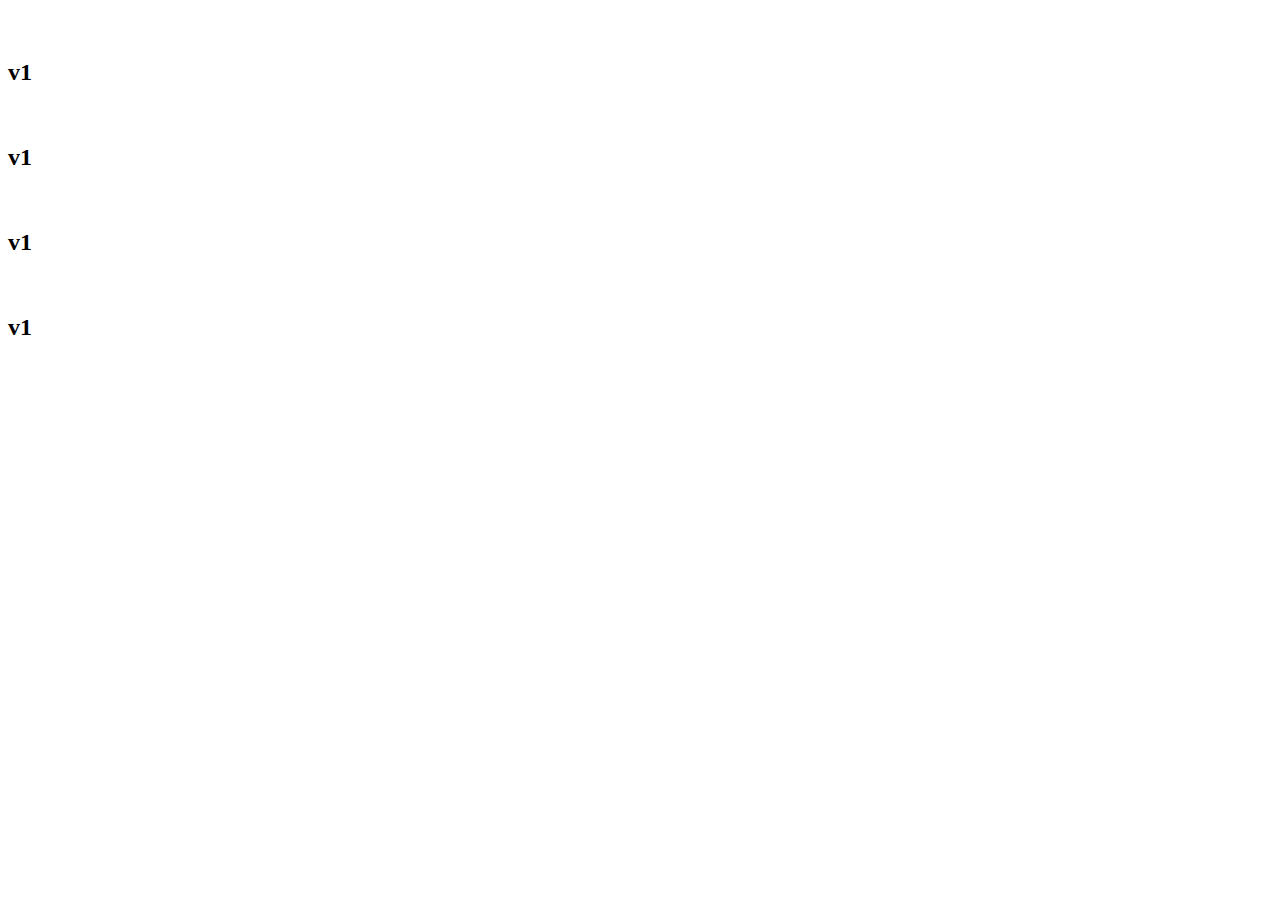
==== index.html @ 40437c28 "termine el html de la parte de joel" ====
<!DOCTYPE html>
<html lang="es">
	<head>
		<meta charset="UTF-8" />
		<meta name="viewport" content="width=device-width, initial-scale=1.0" />
		<title>Document</title>
	</head>
	<body>
		<!-- TODO Joan -->
		<!-- content -->
		<!-- Bienvenida -->
		<div>
			<!-- logo y menu -->
			<div></div>
			<!-- presentacion -->
			<h1></h1>
			<!-- linea de separacion -->
			<div></div>
			<!-- parrafo -->
			<p></p>
		</div>
		<!-- eventos -->
		<div class="content-box">
			<div class="red-box">
				<h3></h3>
				<p></p>
			</div>
			<div class="yellow-box">
				<h3></h3>
				<p></p>
			</div>
		</div>
		<div id="bottom-box">
			<h2></h2>
			<div></div>
			<p></p>
			<a href=""></a>
		</div>

		<!-- TODO Joel -->
		<!-- content -->
		<div class="content-box">
			<!--------------------------------- 
			cuadros blancos con valor agregado
			----------------------------------- -->
			<!-- 
				cuadro 1
			 -->
			<div class="white-box"> 
				<img src="">
				<h2>
					v1
				</h2>
				<p>
					
				</p>		
			</div>

			<!-- 
				cuadro 2
			-->
			<div class="white-box">
				<img src="">
				<h2>
					v1
				</h2>
				<p>
					
				</p>		
			</div>
			<!-- 
				cuadro 3 
			-->
			<div class="white-box">
				<img src="">
				<h2>
					v1
				</h2>
				<p>
					
				</p>		
			</div>
			<!-- 
				cuadro 4 
			-->
			<div class="white-box">
				<img src="">
				<h2>
					v1
				</h2>
				<p>
					
				</p>		
			</div>

		</div>
		<!--------------------------------------------
		 segunda tanda de cajas rojas y amarillas ----
			---------------------->
		<div>
			<div class="red-box">
				<h3>
					
				</h3>
				<p>
					<a href=""></a>

				</p>
			</div>
			<div class="yellow-box">
				<h3>
					
				</h3>
				<p>
					<a href="">
						
					</a>
				</p>
			</div>
		</div>
		<!----------------------------
		el footer  -----------------------------------------------------
		----------------------------->
		<div class="footer">
			
		</div>
	</body>
</html>
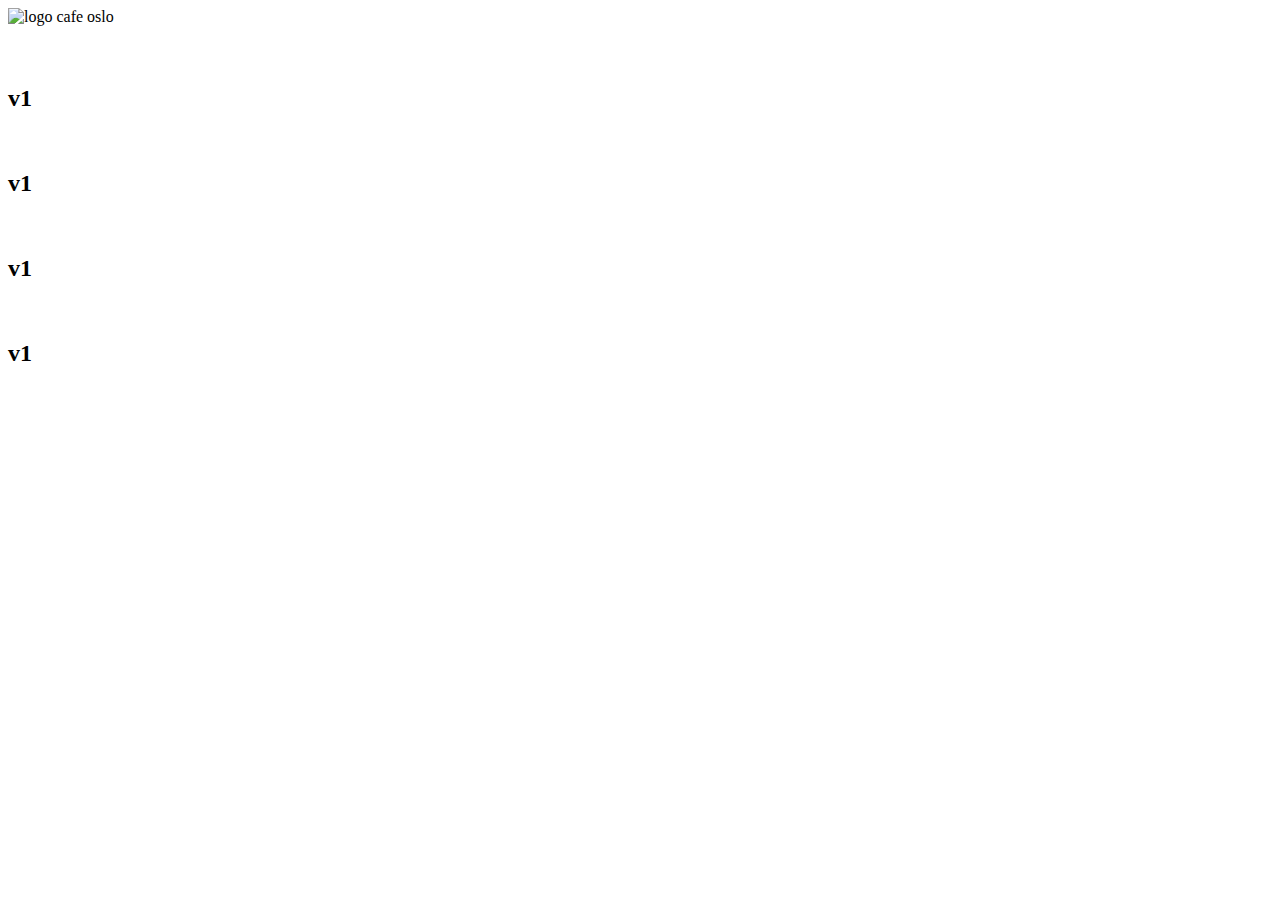
==== commit ed9ca010: "Merge branch 'joan' of //DESKTOP-CLSU7FH/Users/Public/Documents/webs/cafe into joel" ====
--- a/index.html
+++ b/index.html
@@ -11,7 +11,9 @@
 		<!-- Bienvenida -->
 		<div>
 			<!-- logo y menu -->
-			<div></div>
+			<div>
+				<img src="../Imagenes/Logo.png" alt="logo cafe oslo" />
+			</div>
 			<!-- presentacion -->
 			<h1></h1>
 			<!-- linea de separacion -->
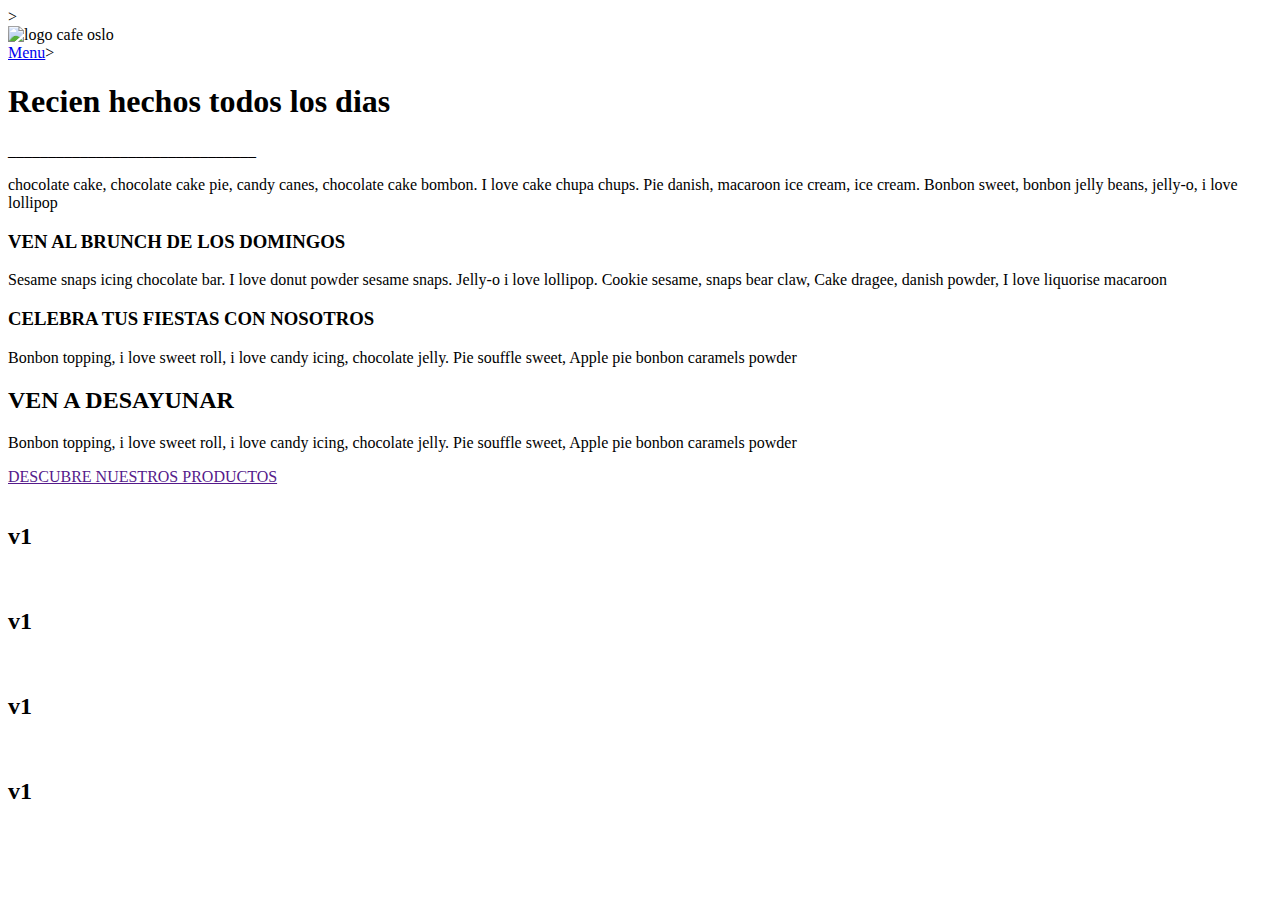
==== commit dcf3faed: "terminado todo el texto en html" ====
--- a/index.html
+++ b/index.html
@@ -1,6 +1,7 @@
 <!DOCTYPE html>
 <html lang="es">
 	<head>
+		<link rel="stylesheet" type="text/css" href="css.css">>
 		<meta charset="UTF-8" />
 		<meta name="viewport" content="width=device-width, initial-scale=1.0" />
 		<title>Document</title>
@@ -14,29 +15,30 @@
 			<div>
 				<img src="../Imagenes/Logo.png" alt="logo cafe oslo" />
 			</div>
+			<a href="#menu" class="lanzador-menu" id="enlace-menu">Menu</a>>
 			<!-- presentacion -->
-			<h1></h1>
+			<h1> Recien hechos todos los dias </h1>
 			<!-- linea de separacion -->
-			<div></div>
+			<div>_______________________________</div>
 			<!-- parrafo -->
-			<p></p>
+			<p> chocolate cake, chocolate cake pie, candy canes, chocolate cake bombon. I love cake chupa chups. Pie danish, macaroon ice cream, ice cream. Bonbon sweet, bonbon jelly beans, jelly-o, i love lollipop </p>
 		</div>
 		<!-- eventos -->
 		<div class="content-box">
 			<div class="red-box">
-				<h3></h3>
-				<p></p>
+				<h3> VEN AL BRUNCH DE LOS DOMINGOS </h3>
+				<p> Sesame snaps icing chocolate bar. I love donut powder sesame snaps. Jelly-o i love lollipop. Cookie sesame, snaps bear claw, Cake dragee, danish powder, I love liquorise macaroon </p>
 			</div>
 			<div class="yellow-box">
-				<h3></h3>
-				<p></p>
+				<h3> CELEBRA TUS FIESTAS CON NOSOTROS </h3>
+				<p> Bonbon topping, i love sweet roll, i love candy icing, chocolate jelly. Pie souffle sweet, Apple pie bonbon caramels powder </p>
 			</div>
 		</div>
 		<div id="bottom-box">
-			<h2></h2>
+			<h2> VEN A DESAYUNAR </h2>
 			<div></div>
-			<p></p>
-			<a href=""></a>
+			<p>Bonbon topping, i love sweet roll, i love candy icing, chocolate jelly. Pie souffle sweet, Apple pie bonbon caramels powder</p>
+			<a href=""> DESCUBRE NUESTROS PRODUCTOS </a>
 		</div>
 
 		<!-- TODO Joel -->
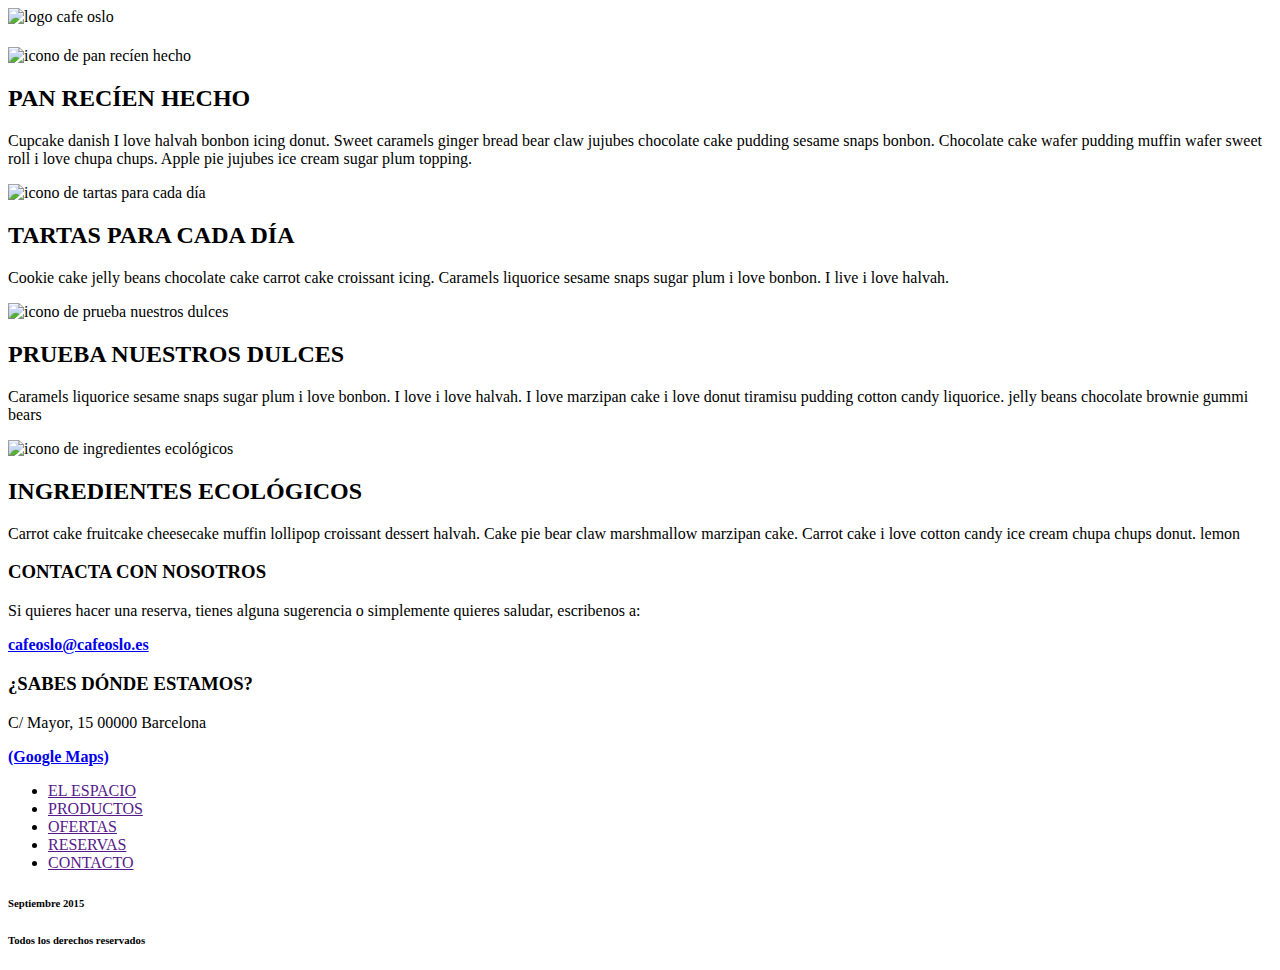
==== commit 5fcbb1b8: "listo la estructura de html" ====
--- a/index.html
+++ b/index.html
@@ -1,7 +1,6 @@
 <!DOCTYPE html>
 <html lang="es">
 	<head>
-		<link rel="stylesheet" type="text/css" href="css.css">>
 		<meta charset="UTF-8" />
 		<meta name="viewport" content="width=device-width, initial-scale=1.0" />
 		<title>Document</title>
@@ -15,30 +14,29 @@
 			<div>
 				<img src="../Imagenes/Logo.png" alt="logo cafe oslo" />
 			</div>
-			<a href="#menu" class="lanzador-menu" id="enlace-menu">Menu</a>>
 			<!-- presentacion -->
-			<h1> Recien hechos todos los dias </h1>
+			<h1></h1>
 			<!-- linea de separacion -->
-			<div>_______________________________</div>
+			<div></div>
 			<!-- parrafo -->
-			<p> chocolate cake, chocolate cake pie, candy canes, chocolate cake bombon. I love cake chupa chups. Pie danish, macaroon ice cream, ice cream. Bonbon sweet, bonbon jelly beans, jelly-o, i love lollipop </p>
+			<p></p>
 		</div>
 		<!-- eventos -->
 		<div class="content-box">
 			<div class="red-box">
-				<h3> VEN AL BRUNCH DE LOS DOMINGOS </h3>
-				<p> Sesame snaps icing chocolate bar. I love donut powder sesame snaps. Jelly-o i love lollipop. Cookie sesame, snaps bear claw, Cake dragee, danish powder, I love liquorise macaroon </p>
+				<h3></h3>
+				<p></p>
 			</div>
 			<div class="yellow-box">
-				<h3> CELEBRA TUS FIESTAS CON NOSOTROS </h3>
-				<p> Bonbon topping, i love sweet roll, i love candy icing, chocolate jelly. Pie souffle sweet, Apple pie bonbon caramels powder </p>
+				<h3></h3>
+				<p></p>
 			</div>
 		</div>
 		<div id="bottom-box">
-			<h2> VEN A DESAYUNAR </h2>
+			<h2></h2>
 			<div></div>
-			<p>Bonbon topping, i love sweet roll, i love candy icing, chocolate jelly. Pie souffle sweet, Apple pie bonbon caramels powder</p>
-			<a href=""> DESCUBRE NUESTROS PRODUCTOS </a>
+			<p></p>
+			<a href=""></a>
 		</div>
 
 		<!-- TODO Joel -->
@@ -50,53 +48,76 @@
 			<!-- 
 				cuadro 1
 			 -->
-			<div class="white-box"> 
-				<img src="">
+			<div class="white-box">
+				<img
+					src="../Imagenes/Icono1.png"
+					alt="icono de pan recíen hecho"
+				/>
 				<h2>
-					v1
+					PAN RECÍEN HECHO
 				</h2>
 				<p>
-					
-				</p>		
+					Cupcake danish I love halvah bonbon icing donut. Sweet
+					caramels ginger bread bear claw jujubes chocolate cake
+					pudding sesame snaps bonbon. Chocolate cake wafer pudding
+					muffin wafer sweet roll i love chupa chups. Apple pie
+					jujubes ice cream sugar plum topping.
+				</p>
 			</div>
 
 			<!-- 
 				cuadro 2
 			-->
 			<div class="white-box">
-				<img src="">
+				<img
+					src="../Imagenes/Icono2.png"
+					alt="icono de tartas para cada día"
+				/>
 				<h2>
-					v1
+					TARTAS PARA CADA DÍA
 				</h2>
 				<p>
-					
-				</p>		
+					Cookie cake jelly beans chocolate cake carrot cake croissant
+					icing. Caramels liquorice sesame snaps sugar plum i love
+					bonbon. I live i love halvah.
+				</p>
 			</div>
 			<!-- 
 				cuadro 3 
 			-->
 			<div class="white-box">
-				<img src="">
+				<img
+					src="../Imagenes/Icono3.png"
+					alt="icono de prueba nuestros dulces"
+				/>
 				<h2>
-					v1
+					PRUEBA NUESTROS DULCES
 				</h2>
 				<p>
-					
-				</p>		
+					Caramels liquorice sesame snaps sugar plum i love bonbon. I
+					love i love halvah. I love marzipan cake i love donut
+					tiramisu pudding cotton candy liquorice. jelly beans
+					chocolate brownie gummi bears
+				</p>
 			</div>
 			<!-- 
 				cuadro 4 
 			-->
 			<div class="white-box">
-				<img src="">
+				<img
+					src="../Imagenes/Icono4.png"
+					alt="icono de ingredientes ecológicos"
+				/>
 				<h2>
-					v1
+					INGREDIENTES ECOLÓGICOS
 				</h2>
 				<p>
-					
-				</p>		
+					Carrot cake fruitcake cheesecake muffin lollipop croissant
+					dessert halvah. Cake pie bear claw marshmallow marzipan
+					cake. Carrot cake i love cotton candy ice cream chupa chups
+					donut. lemon
+				</p>
 			</div>
-
 		</div>
 		<!--------------------------------------------
 		 segunda tanda de cajas rojas y amarillas ----
@@ -104,29 +125,57 @@
 		<div>
 			<div class="red-box">
 				<h3>
-					
+					CONTACTA CON NOSOTROS
 				</h3>
 				<p>
-					<a href=""></a>
+					Si quieres hacer una reserva, tienes alguna sugerencia o
+					simplemente quieres saludar, escribenos a:
+				</p>
 
-				</p>
+				<a href="mailto:cafeoslo@cafeoslo.es">
+					<strong>cafeoslo@cafeoslo.es</strong>
+				</a>
 			</div>
 			<div class="yellow-box">
 				<h3>
-					
+					¿SABES DÓNDE ESTAMOS?
 				</h3>
 				<p>
-					<a href="">
-						
-					</a>
+					C/ Mayor, 15 00000 Barcelona
 				</p>
+				<a
+					href="https://www.google.com/maps/@10.4958555,-66.5648103,16z"
+					target="_blank"
+				>
+					<strong>(Google Maps)</strong>
+				</a>
 			</div>
+		</div>
+		<div id="menu" class="navegacion">
+			<ul>
+				<li>
+					<a href="">EL ESPACIO</a>
+				</li>
+				<li>
+					<a href="">PRODUCTOS</a>
+				</li>
+				<li>
+					<a href="">OFERTAS</a>
+				</li>
+				<li>
+					<a href="">RESERVAS</a>
+				</li>
+				<li>
+					<a href="">CONTACTO</a>
+				</li>
+			</ul>
 		</div>
 		<!----------------------------
 		el footer  -----------------------------------------------------
 		----------------------------->
 		<div class="footer">
-			
+			<h6>Septiembre 2015</h6>
+			<h6>Todos los derechos reservados</h6>
 		</div>
 	</body>
 </html>
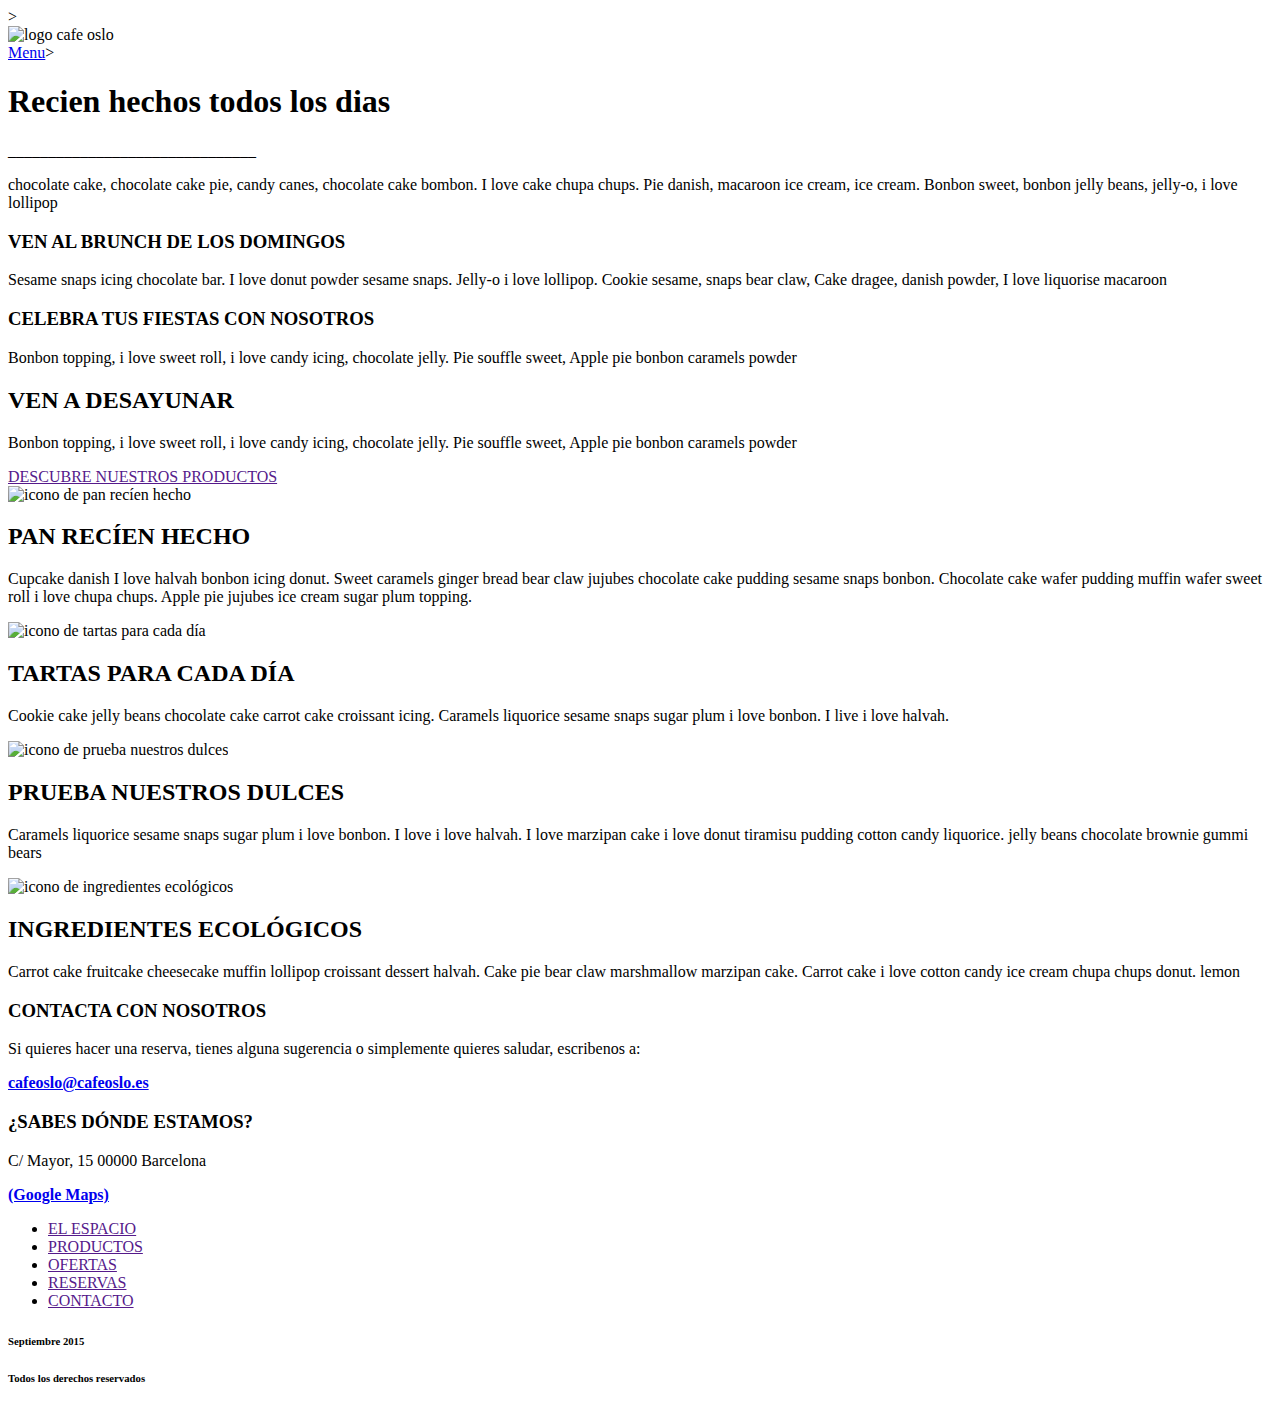
==== commit a50d3966: "Merge branch 'joan' of //DESKTOP-CLSU7FH/Users/Public/Documents/webs/cafe into joel" ====
--- a/index.html
+++ b/index.html
@@ -1,6 +1,7 @@
 <!DOCTYPE html>
 <html lang="es">
 	<head>
+		<link rel="stylesheet" type="text/css" href="css.css">>
 		<meta charset="UTF-8" />
 		<meta name="viewport" content="width=device-width, initial-scale=1.0" />
 		<title>Document</title>
@@ -14,29 +15,30 @@
 			<div>
 				<img src="../Imagenes/Logo.png" alt="logo cafe oslo" />
 			</div>
+			<a href="#menu" class="lanzador-menu" id="enlace-menu">Menu</a>>
 			<!-- presentacion -->
-			<h1></h1>
+			<h1> Recien hechos todos los dias </h1>
 			<!-- linea de separacion -->
-			<div></div>
+			<div>_______________________________</div>
 			<!-- parrafo -->
-			<p></p>
+			<p> chocolate cake, chocolate cake pie, candy canes, chocolate cake bombon. I love cake chupa chups. Pie danish, macaroon ice cream, ice cream. Bonbon sweet, bonbon jelly beans, jelly-o, i love lollipop </p>
 		</div>
 		<!-- eventos -->
 		<div class="content-box">
 			<div class="red-box">
-				<h3></h3>
-				<p></p>
+				<h3> VEN AL BRUNCH DE LOS DOMINGOS </h3>
+				<p> Sesame snaps icing chocolate bar. I love donut powder sesame snaps. Jelly-o i love lollipop. Cookie sesame, snaps bear claw, Cake dragee, danish powder, I love liquorise macaroon </p>
 			</div>
 			<div class="yellow-box">
-				<h3></h3>
-				<p></p>
+				<h3> CELEBRA TUS FIESTAS CON NOSOTROS </h3>
+				<p> Bonbon topping, i love sweet roll, i love candy icing, chocolate jelly. Pie souffle sweet, Apple pie bonbon caramels powder </p>
 			</div>
 		</div>
 		<div id="bottom-box">
-			<h2></h2>
+			<h2> VEN A DESAYUNAR </h2>
 			<div></div>
-			<p></p>
-			<a href=""></a>
+			<p>Bonbon topping, i love sweet roll, i love candy icing, chocolate jelly. Pie souffle sweet, Apple pie bonbon caramels powder</p>
+			<a href=""> DESCUBRE NUESTROS PRODUCTOS </a>
 		</div>
 
 		<!-- TODO Joel -->
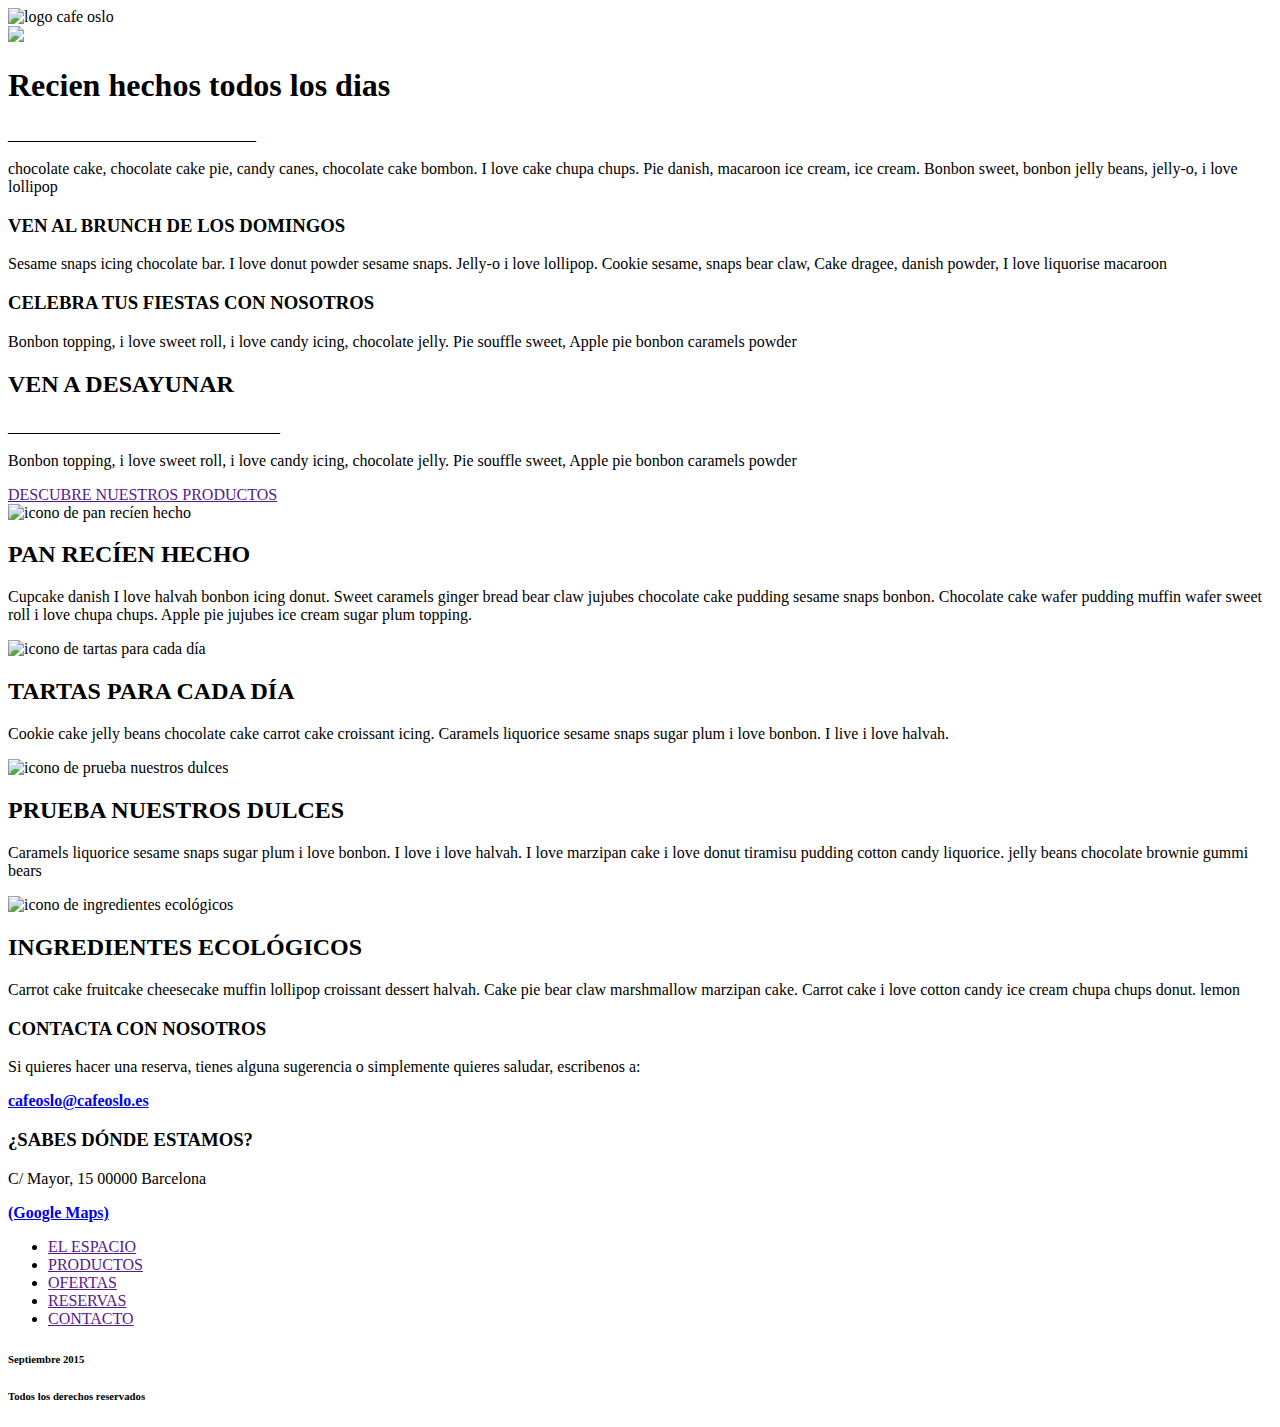
==== commit e97ef128: "agregue imagenes de menu y la rayita" ====
--- a/index.html
+++ b/index.html
@@ -1,7 +1,7 @@
 <!DOCTYPE html>
 <html lang="es">
 	<head>
-		<link rel="stylesheet" type="text/css" href="css.css">>
+		<link rel="stylesheet" type="text/css" href="css.css">
 		<meta charset="UTF-8" />
 		<meta name="viewport" content="width=device-width, initial-scale=1.0" />
 		<title>Document</title>
@@ -14,8 +14,9 @@
 			<!-- logo y menu -->
 			<div>
 				<img src="../Imagenes/Logo.png" alt="logo cafe oslo" />
+			
 			</div>
-			<a href="#menu" class="lanzador-menu" id="enlace-menu">Menu</a>>
+			<a href="#menu" class="lanzador-menu" id="enlace-menu" title="menu"><img src="../Imagenes/icons8-menú-48.svg"></a>
 			<!-- presentacion -->
 			<h1> Recien hechos todos los dias </h1>
 			<!-- linea de separacion -->
@@ -36,7 +37,7 @@
 		</div>
 		<div id="bottom-box">
 			<h2> VEN A DESAYUNAR </h2>
-			<div></div>
+			<div>__________________________________</div>
 			<p>Bonbon topping, i love sweet roll, i love candy icing, chocolate jelly. Pie souffle sweet, Apple pie bonbon caramels powder</p>
 			<a href=""> DESCUBRE NUESTROS PRODUCTOS </a>
 		</div>
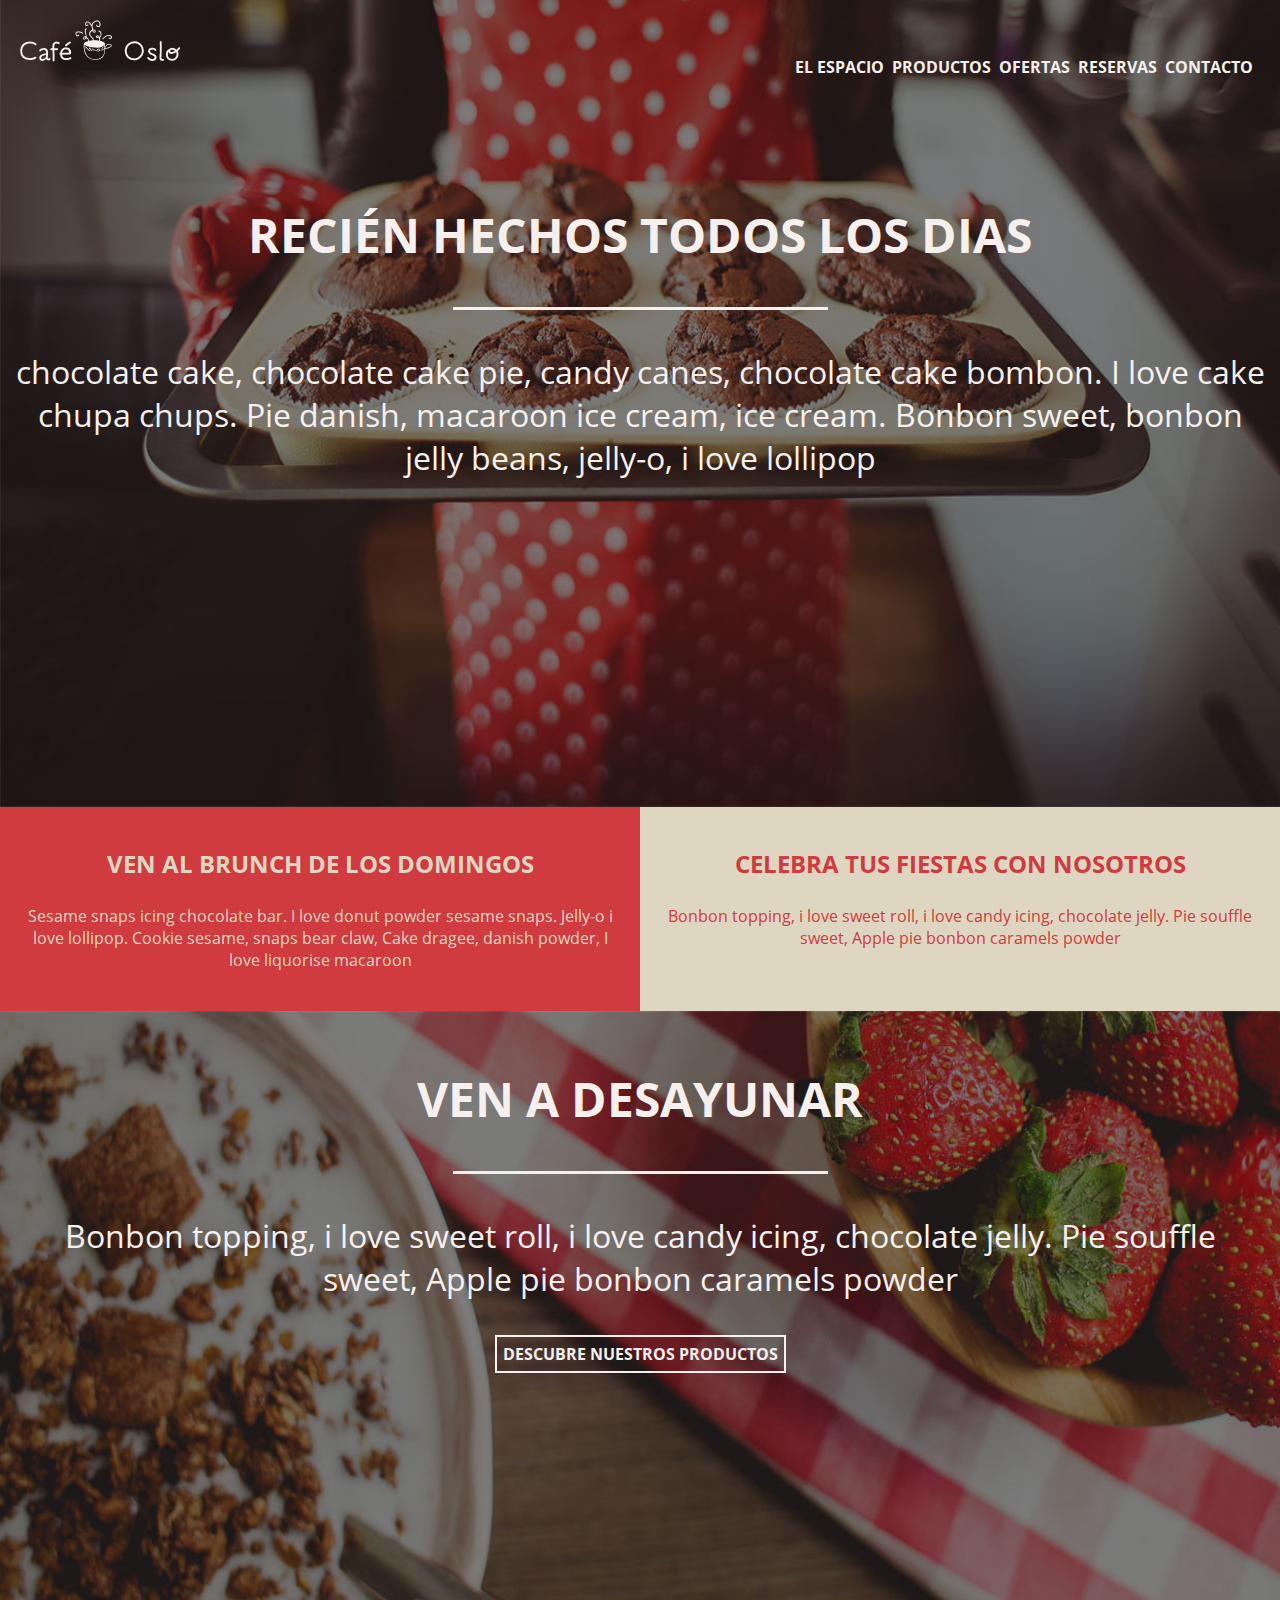
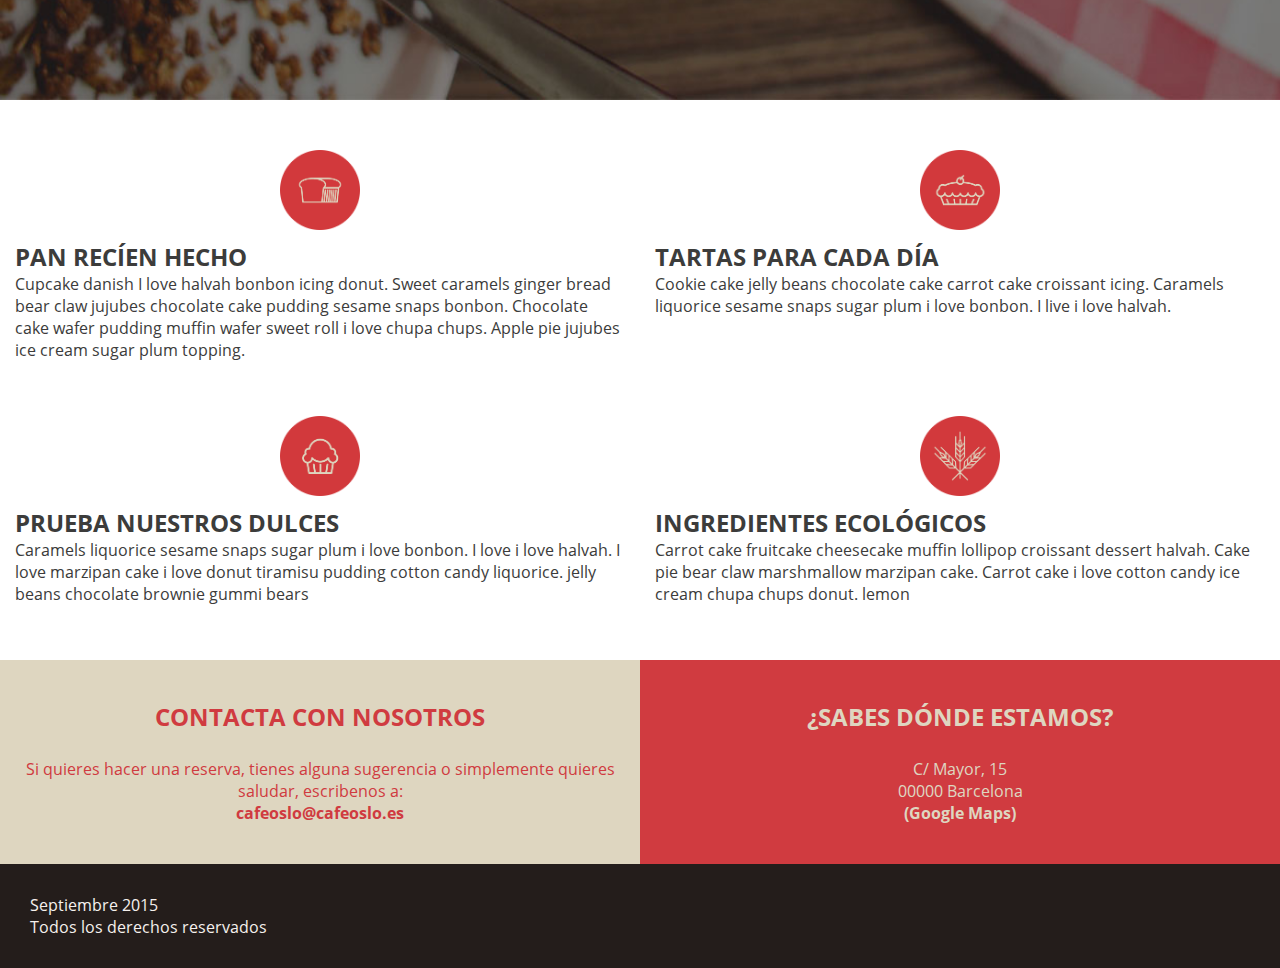
==== commit 3055d9b9: "el index, js y el styles fuera de la carpeta web" ====
--- a/index.html
+++ b/index.html
@@ -1,50 +1,80 @@
 <!DOCTYPE html>
 <html lang="es">
 	<head>
-		<link rel="stylesheet" type="text/css" href="css.css">
+		<link rel="stylesheet" type="text/css" href="styles/reset.css" />
+		<link rel="stylesheet" type="text/css" href="styles/css.css" />
+
 		<meta charset="UTF-8" />
 		<meta name="viewport" content="width=device-width, initial-scale=1.0" />
 		<title>Document</title>
 	</head>
+
 	<body>
 		<!-- TODO Joan -->
 		<!-- content -->
 		<!-- Bienvenida -->
-		<div>
+		<div class="content">
 			<!-- logo y menu -->
-			<div>
-				<img src="../Imagenes/Logo.png" alt="logo cafe oslo" />
-			
-			</div>
-			<a href="#menu" class="lanzador-menu" id="enlace-menu" title="menu"><img src="../Imagenes/icons8-menú-48.svg"></a>
+			<div class="logo-menu">
+				<img class="logo" src="Imagenes/Logo.png" alt="logo cafe oslo" alt="" />
+
+				<a
+					href="#menu"
+					class="lanzador-menu"
+					id="enlace-menu"
+					title="menu"
+				>
+					<img src="Imagenes/icons8-menú-48.svg" alt="barra de menu" />
+				</a>
+			</div>
 			<!-- presentacion -->
-			<h1> Recien hechos todos los dias </h1>
+			<h2>
+				RECIÉN HECHOS TODOS LOS DIAS
+			</h2>
 			<!-- linea de separacion -->
-			<div>_______________________________</div>
+			<div class="rayita"></div>
 			<!-- parrafo -->
-			<p> chocolate cake, chocolate cake pie, candy canes, chocolate cake bombon. I love cake chupa chups. Pie danish, macaroon ice cream, ice cream. Bonbon sweet, bonbon jelly beans, jelly-o, i love lollipop </p>
+			<p>
+				chocolate cake, chocolate cake pie, candy canes, chocolate cake
+				bombon. I love cake chupa chups. Pie danish, macaroon ice cream,
+				ice cream. Bonbon sweet, bonbon jelly beans, jelly-o, i love
+				lollipop
+			</p>
 		</div>
 		<!-- eventos -->
-		<div class="content-box">
+		<div id="Ofertas" class="color-box">
 			<div class="red-box">
-				<h3> VEN AL BRUNCH DE LOS DOMINGOS </h3>
-				<p> Sesame snaps icing chocolate bar. I love donut powder sesame snaps. Jelly-o i love lollipop. Cookie sesame, snaps bear claw, Cake dragee, danish powder, I love liquorise macaroon </p>
-			</div>
-			<div class="yellow-box">
-				<h3> CELEBRA TUS FIESTAS CON NOSOTROS </h3>
-				<p> Bonbon topping, i love sweet roll, i love candy icing, chocolate jelly. Pie souffle sweet, Apple pie bonbon caramels powder </p>
-			</div>
-		</div>
-		<div id="bottom-box">
-			<h2> VEN A DESAYUNAR </h2>
-			<div>__________________________________</div>
-			<p>Bonbon topping, i love sweet roll, i love candy icing, chocolate jelly. Pie souffle sweet, Apple pie bonbon caramels powder</p>
+				<h3>VEN AL BRUNCH DE LOS DOMINGOS</h3>
+				<p>
+					Sesame snaps icing chocolate bar. I love donut powder sesame
+					snaps. Jelly-o i love lollipop. Cookie sesame, snaps bear
+					claw, Cake dragee, danish powder, I love liquorise macaroon
+				</p>
+			</div>
+			<div class="beige-box">
+				<h3>CELEBRA TUS FIESTAS CON NOSOTROS</h3>
+				<p>
+					Bonbon topping, i love sweet roll, i love candy icing,
+					chocolate jelly. Pie souffle sweet, Apple pie bonbon
+					caramels powder
+				</p>
+			</div>
+		</div>
+		<div id="Reservas" class="content2">
+			<h2>
+				VEN A DESAYUNAR
+			</h2>
+			<div class="rayita"></div>
+			<p>
+				Bonbon topping, i love sweet roll, i love candy icing, chocolate
+				jelly. Pie souffle sweet, Apple pie bonbon caramels powder
+			</p>
 			<a href=""> DESCUBRE NUESTROS PRODUCTOS </a>
 		</div>
 
 		<!-- TODO Joel -->
 		<!-- content -->
-		<div class="content-box">
+		<div id="Productos" class="content-white-box">
 			<!--------------------------------- 
 			cuadros blancos con valor agregado
 			----------------------------------- -->
@@ -53,19 +83,21 @@
 			 -->
 			<div class="white-box">
 				<img
-					src="../Imagenes/Icono1.png"
+					src="Imagenes/Icono1.png"
 					alt="icono de pan recíen hecho"
 				/>
-				<h2>
-					PAN RECÍEN HECHO
-				</h2>
-				<p>
-					Cupcake danish I love halvah bonbon icing donut. Sweet
-					caramels ginger bread bear claw jujubes chocolate cake
-					pudding sesame snaps bonbon. Chocolate cake wafer pudding
-					muffin wafer sweet roll i love chupa chups. Apple pie
-					jujubes ice cream sugar plum topping.
-				</p>
+				<div class="text">
+					<h3>
+						PAN RECÍEN HECHO
+					</h3>
+					<p>
+						Cupcake danish I love halvah bonbon icing donut. Sweet
+						caramels ginger bread bear claw jujubes chocolate cake
+						pudding sesame snaps bonbon. Chocolate cake wafer
+						pudding muffin wafer sweet roll i love chupa chups.
+						Apple pie jujubes ice cream sugar plum topping.
+					</p>
+				</div>
 			</div>
 
 			<!-- 
@@ -73,60 +105,66 @@
 			-->
 			<div class="white-box">
 				<img
-					src="../Imagenes/Icono2.png"
+					src="Imagenes/Icono2.png"
 					alt="icono de tartas para cada día"
 				/>
-				<h2>
-					TARTAS PARA CADA DÍA
-				</h2>
-				<p>
-					Cookie cake jelly beans chocolate cake carrot cake croissant
-					icing. Caramels liquorice sesame snaps sugar plum i love
-					bonbon. I live i love halvah.
-				</p>
+				<div class="text">
+					<h3>
+						TARTAS PARA CADA DÍA
+					</h3>
+					<p>
+						Cookie cake jelly beans chocolate cake carrot cake
+						croissant icing. Caramels liquorice sesame snaps sugar
+						plum i love bonbon. I live i love halvah.
+					</p>
+				</div>
 			</div>
 			<!-- 
 				cuadro 3 
 			-->
 			<div class="white-box">
 				<img
-					src="../Imagenes/Icono3.png"
+					src="Imagenes/Icono3.png"
 					alt="icono de prueba nuestros dulces"
 				/>
-				<h2>
-					PRUEBA NUESTROS DULCES
-				</h2>
-				<p>
-					Caramels liquorice sesame snaps sugar plum i love bonbon. I
-					love i love halvah. I love marzipan cake i love donut
-					tiramisu pudding cotton candy liquorice. jelly beans
-					chocolate brownie gummi bears
-				</p>
+				<div class="text">
+					<h3>
+						PRUEBA NUESTROS DULCES
+					</h3>
+					<p>
+						Caramels liquorice sesame snaps sugar plum i love
+						bonbon. I love i love halvah. I love marzipan cake i
+						love donut tiramisu pudding cotton candy liquorice.
+						jelly beans chocolate brownie gummi bears
+					</p>
+				</div>
 			</div>
 			<!-- 
 				cuadro 4 
 			-->
 			<div class="white-box">
 				<img
-					src="../Imagenes/Icono4.png"
+					src="Imagenes/Icono4.png"
 					alt="icono de ingredientes ecológicos"
 				/>
-				<h2>
-					INGREDIENTES ECOLÓGICOS
-				</h2>
-				<p>
-					Carrot cake fruitcake cheesecake muffin lollipop croissant
-					dessert halvah. Cake pie bear claw marshmallow marzipan
-					cake. Carrot cake i love cotton candy ice cream chupa chups
-					donut. lemon
-				</p>
+				<div class="text">
+					<h3>
+						INGREDIENTES ECOLÓGICOS
+					</h3>
+					<p>
+						Carrot cake fruitcake cheesecake muffin lollipop
+						croissant dessert halvah. Cake pie bear claw marshmallow
+						marzipan cake. Carrot cake i love cotton candy ice cream
+						chupa chups donut. lemon
+					</p>
+				</div>
 			</div>
 		</div>
 		<!--------------------------------------------
 		 segunda tanda de cajas rojas y amarillas ----
 			---------------------->
-		<div>
-			<div class="red-box">
+		<div class="color-box">
+			<div id="Contacto" class="beige-box">
 				<h3>
 					CONTACTA CON NOSOTROS
 				</h3>
@@ -134,17 +172,20 @@
 					Si quieres hacer una reserva, tienes alguna sugerencia o
 					simplemente quieres saludar, escribenos a:
 				</p>
-
 				<a href="mailto:cafeoslo@cafeoslo.es">
-					<strong>cafeoslo@cafeoslo.es</strong>
+					<strong>
+						cafeoslo@cafeoslo.es
+					</strong>
 				</a>
 			</div>
-			<div class="yellow-box">
+			<div id="Elespacio" class="red-box">
 				<h3>
 					¿SABES DÓNDE ESTAMOS?
 				</h3>
 				<p>
-					C/ Mayor, 15 00000 Barcelona
+					C/ Mayor, 15 <br />
+					00000 Barcelona
+					<br />
 				</p>
 				<a
 					href="https://www.google.com/maps/@10.4958555,-66.5648103,16z"
@@ -157,19 +198,19 @@
 		<div id="menu" class="navegacion">
 			<ul>
 				<li>
-					<a href="">EL ESPACIO</a>
-				</li>
-				<li>
-					<a href="">PRODUCTOS</a>
-				</li>
-				<li>
-					<a href="">OFERTAS</a>
-				</li>
-				<li>
-					<a href="">RESERVAS</a>
-				</li>
-				<li>
-					<a href="">CONTACTO</a>
+					<a href="#Elespacio">EL ESPACIO</a>
+				</li>
+				<li>
+					<a href="#Productos">PRODUCTOS</a>
+				</li>
+				<li>
+					<a href="#Ofertas">OFERTAS</a>
+				</li>
+				<li>
+					<a href="#Reservas">RESERVAS</a>
+				</li>
+				<li>
+					<a href="#Contacto">CONTACTO</a>
 				</li>
 			</ul>
 		</div>
@@ -177,8 +218,8 @@
 		el footer  -----------------------------------------------------
 		----------------------------->
 		<div class="footer">
-			<h6>Septiembre 2015</h6>
-			<h6>Todos los derechos reservados</h6>
-		</div>
+			<p>Septiembre 2015 <br />Todos los derechos reservados</p>
+		</div>
+		<script type="text/javascript" src="js/javascript.js"></script>
 	</body>
 </html>
--- a/styles/css.css
+++ b/styles/css.css
@@ -0,0 +1,291 @@
+/* TIPOGRAFIA STYLE------------------------------------*/
+
+@font-face {
+	font-family: proyecto;
+	src: url(../Tipografia/OpenSans-Regular.ttf) format("truetype");
+	font-weight: bold;
+	font-style: normal;
+}
+@font-face {
+	font-family: "proyecto grueso";
+	src: url(../Tipografia/OpenSans-Bold.ttf) format("truetype");
+	font-weight: bold;
+	font-style: normal;
+}
+
+/* Body stile---------------------------------------------------- */
+
+body {
+	color: #f5f0ed;
+	/* width: fit-content; */
+}
+
+/* General Styile------------------------------ */
+
+div {
+	font-family: "proyecto grueso";
+	/*max-height: 500px;*/
+	text-align: center;
+}
+p {
+	font-family: proyecto, Arial;
+	font-size: 16px;
+}
+
+h1 {
+	font-size: 44px;
+}
+h2 {
+	font-size: 28px;
+}
+h3 {
+	font-size: 24px;
+}
+
+a {
+	text-decoration: none;
+}
+
+/*---------------------------------- Especific Styile------------------------------ */
+
+/* -------------------------------class content Styile------------------------------ */
+
+div.content {
+	position: relative;
+	background: url("../Imagenes/Fondo1.jpg");
+	background-size: 100% 100%;
+	padding: 15px;
+}
+div.content h2 {
+	margin-top: 10%;
+}
+
+.content p {
+	padding-bottom: 25%;
+}
+
+.content h2 {
+	padding-bottom: 20px;
+	padding-top: 40px;
+}
+@media screen and (min-width: 500px) {
+	.content h2{ 
+		font-size: 3em;
+	}
+	.content p{
+		font-size: 2em;
+
+	}
+}
+
+/*---------------------------------class content2------------------------*/
+div.content2 {
+	position: relative;
+	background: url("../Imagenes/Fondo2.jpg");
+	background-size: 100% 100%;
+	padding: 15px;
+}
+.content2 a {
+	border: 2px solid #f5f0ed;
+	color: #f5f0ed;
+	display: inline-block;
+	margin-bottom: 25%;
+	padding: 6px;
+}
+.content2 a:hover {
+	border-color: #d03b40;
+	color: #d03b40;
+	text-decoration: blink;
+}
+
+.content2 p {
+	padding-bottom: 35px;
+}
+
+.content2 h2 {
+	padding-bottom: 20px;
+	padding-top: 40px;
+}
+@media screen and (min-width: 500px) {
+	.content2 h2{ 
+		font-size: 3em;
+	}
+	.content2 p{
+		font-size: 2em;
+		
+	}
+}
+
+/* Lanzador-menu -----------------------------------------------------------*/
+div.logo-menu {
+	display: inline-block;
+}
+.logo {
+	position: absolute;
+	left: 0px;
+	top: 0px;
+	margin: 20px;
+}
+
+a.lanzador-menu {
+	display: inline-block;
+	background-color: #d03b40;
+	position: absolute;
+	right: 0px;
+	top: 0px;
+	margin: 20px;
+}
+@media screen and (min-width: 700px) {
+	a.lanzador-menu {
+		display: none;
+	}
+}
+
+/* rayitas -----------------------------------------------------------*/
+div.rayita {
+	border-bottom: 3px solid #f5f0ed;
+	margin-right: 35%;
+	margin-left: 35%;
+	margin-bottom: 40px;
+	margin-top: 20px;
+}
+
+/* class color-box (red and beige) Styile------------------------------ */
+
+.color-box h3 {
+	padding: 0px 10px 25px;
+}
+
+.color-box a {
+	text-decoration: none;
+}
+
+.color-box a:hover {
+	text-decoration: underline;
+	font-size: 120%;
+	padding-bottom: 10px;
+}
+
+.red-box {
+	padding: 40px 20px;
+	color: #ded6c0;
+	background-color: #d03b40;
+}
+
+.red-box a {
+	color: #ded6c0;
+}
+
+.beige-box {
+	padding: 40px 20px;
+	color: #d03b40;
+	background-color: #ded6c0;
+}
+
+.beige-box a {
+	color: #d03b40;
+}
+@media screen and (min-width: 400px) {
+	.color-box {
+		display: flex;
+		flex-wrap: wrap;
+		height: auto;
+	}
+	.color-box div {
+		width: 50%;
+	}
+}
+/* @media screen and (min-width: 600px) { */
+
+/* } */
+/* class content-white-box Styile------------------------------ */
+
+.content-white-box {
+	color: #3c3c3b;
+	padding-bottom: 50px;
+}
+.white-box {
+	text-align: center;
+	height: 50%;
+	float: none;
+}
+.white-box .text {
+	padding: 5px 15px;
+	text-align: start;
+}
+.white-box img {
+	margin-top: 50px;
+	max-height: 80px;
+}
+@media screen and (min-width: 400px) {
+	.content-white-box {
+		display: flex;
+		height: auto;
+		flex-wrap: wrap;
+	}
+	.white-box {
+		padding: 0px 10%;
+	}
+}
+@media screen and (min-width: 600px) {
+	.white-box {
+		padding: 0px;
+		width: 50%;
+	}
+}
+/* ------------------------------class footer -------------------------*/
+.footer {
+	background-color: #241d1b;
+	padding: 30px;
+	text-align: left;
+}
+
+/*-------------------------------class navigation----------------------*/
+.navegacion li a {
+	display: block;
+	background-color: #f5f0ed;
+	color: #d03b40;
+	margin: 2px;
+	border: 1px solid #d03b40;
+}
+.navegacion li a:hover {
+	background-color: black;
+}
+
+
+@media screen and (min-width: 701px) {
+	.navegacion{
+		/*float: left;*/
+		position: absolute;
+		top: 6%;
+		right: 25px;
+	}
+	.navegacion li{
+		display: inline-block;
+		
+	}
+	.navegacion li a {
+	background-color: transparent;
+	color: #f5f0ed;
+	margin: 2px;
+	border: 0px solid #f5f0ed;}
+}
+
+/*-------------------------------JS en accion--------------------------*/
+
+@media screen and (max-width: 700px) {
+	.js .navegacion{
+		list-style: none;
+		max-height: 0px ;
+		overflow: hidden;
+		transition: max-height .5s;
+		position: absolute;
+		top: 3px;
+		right: 78px;
+	}
+
+	.js .navegacion-desplegado {
+
+		max-height: 200px;
+	}
+} 